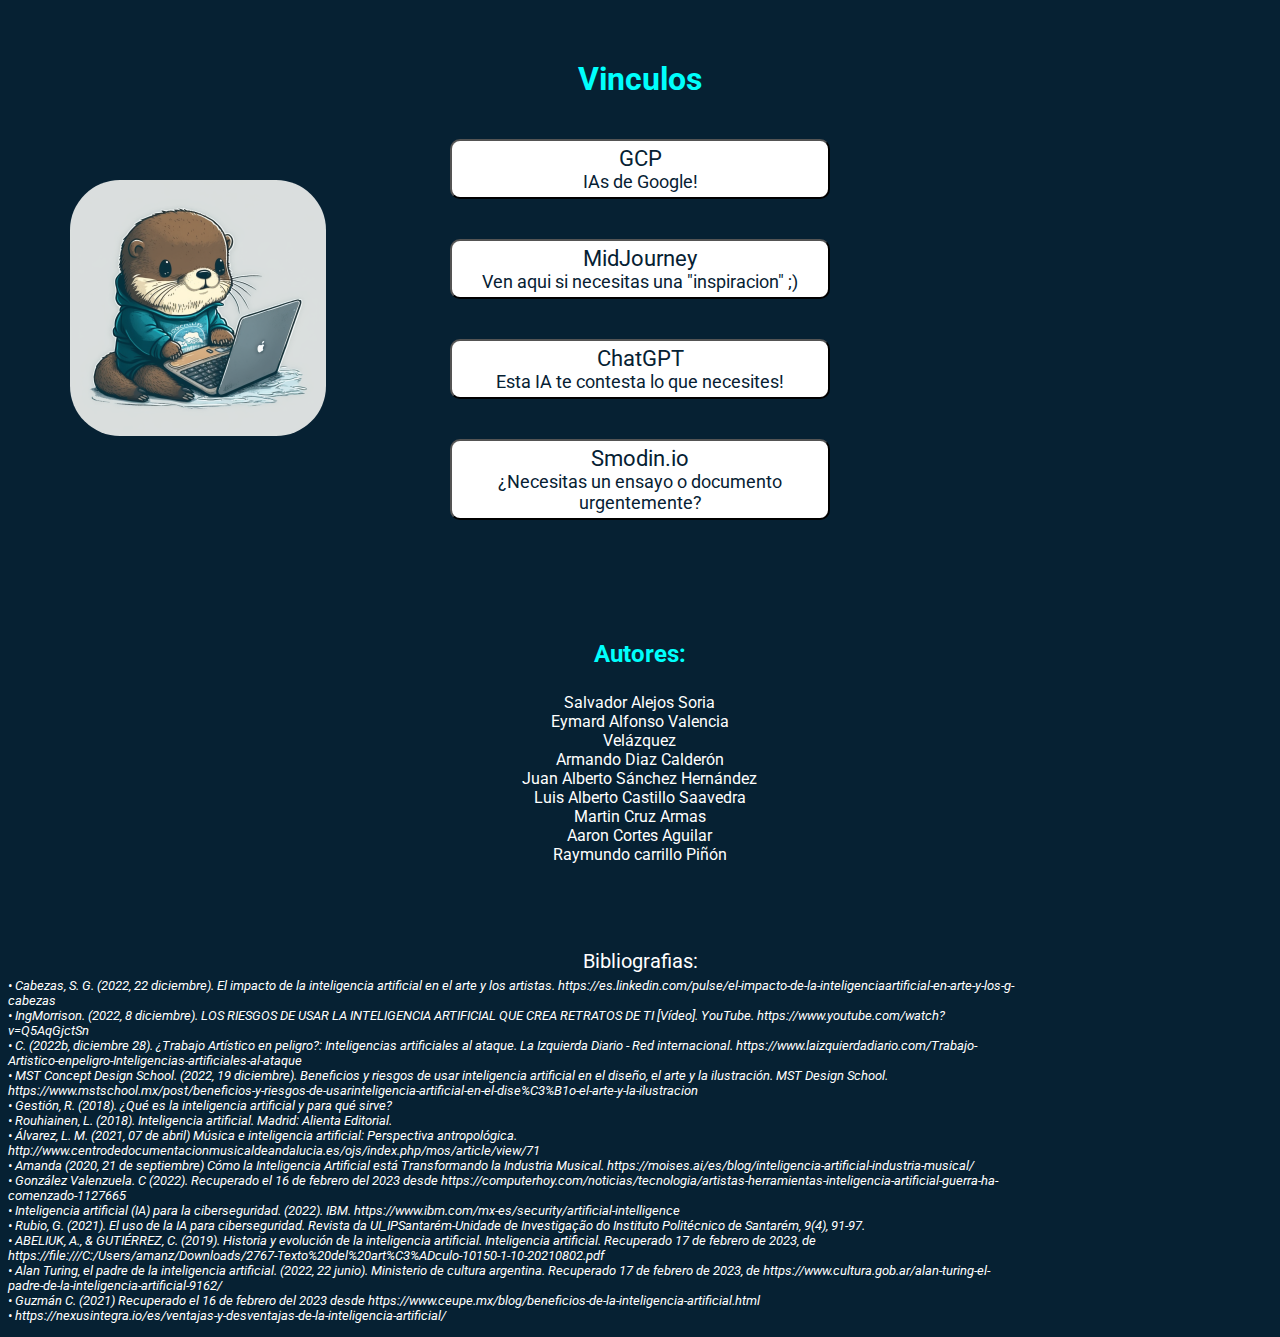
==== index.html @ 4dd0ce64 "Add files via upload" ====
<!DOCTYPE html>
<html lang="en">
<head>
    <meta charset="UTF-8">
    <meta http-equiv="X-UA-Compatible" content="IE=edge">
    <meta name="viewport" content="width=device-width, initial-scale=1.0">
    <link rel="stylesheeyt" href="css/normalize.css">
    <link rel="stylesheet" href="css/style.css">
    <link rel="preconnect" href="https://fonts.googleapis.com">
    <link rel="preconnect" href="https://fonts.gstatic.com" crossorigin>
    <link href="https://fonts.googleapis.com/css2?family=Roboto:wght@300&display=swap" rel="stylesheet">
    <title>Vinculos</title>
</head>
<body>
    
    <h1 class="titulos">Vinculos</h1>
    <ul class="li-links">
        <li><button  class="links" onclick="location.href='https://cloud.google.com/products?hl=es'"><span class="tit-l">GCP</span><br>IAs de Google!</button></li>
        <li><button  class="links" onclick="location.href='https://www.midjourney.com'"><span class="tit-l">MidJourney</span><br>Ven aqui si necesitas una "inspiracion" ;)</button></li>
        <li><button  class="links" onclick="location.href='https://chat.openai.com/chat'"><span class="tit-l">ChatGPT</span><br>Esta IA te contesta lo que necesites!</button></li>
        <li><button  class="links" onclick="location.href='https://smodin.io/es/escritor'"><span class="tit-l">Smodin.io</span><br>¿Necesitas un ensayo o documento urgentemente?</button></li>
    </ul>
    <img src="nutria.png" class="nutria">
    <h2 class="titulos">Autores:</h2>
    <ul class="li-autores">
        <li>Salvador Alejos Soria</li>
        <li>Eymard Alfonso Valencia Velázquez</li>
        <li>Armando Diaz Calderón</li>
        <li>Juan Alberto Sánchez Hernández</li>
        <li>Luis Alberto Castillo Saavedra</li>
        <li>Martin Cruz Armas</li>
        <li>Aaron Cortes Aguilar</li>
        <li>Raymundo carrillo Piñón</li>
    </ul>
    <footer><p class="tit-b">Bibliografias: </p><p class="bibl">
        •	Cabezas, S. G. (2022, 22 diciembre). El impacto de la inteligencia artificial en el arte y los artistas. https://es.linkedin.com/pulse/el-impacto-de-la-inteligenciaartificial-en-arte-y-los-g-cabezas<br>
        •	IngMorrison. (2022, 8 diciembre). LOS RIESGOS DE USAR LA INTELIGENCIA ARTIFICIAL QUE CREA RETRATOS DE TI [Vídeo]. YouTube. https://www.youtube.com/watch?v=Q5AqGjctSn<br>
        •	C. (2022b, diciembre 28). ¿Trabajo Artístico en peligro?: Inteligencias artificiales al ataque. La Izquierda Diario - Red internacional. https://www.laizquierdadiario.com/Trabajo-Artistico-enpeligro-Inteligencias-artificiales-al-ataque<br>
        •	MST Concept Design School. (2022, 19 diciembre). Beneficios y riesgos de usar inteligencia artificial en el diseño, el arte y la ilustración. MST Design School. https://www.mstschool.mx/post/beneficios-y-riesgos-de-usarinteligencia-artificial-en-el-dise%C3%B1o-el-arte-y-la-ilustracion<br>
        •	Gestión, R. (2018). ¿Qué es la inteligencia artificial y para qué sirve?<br>
        •	Rouhiainen, L. (2018). Inteligencia artificial. Madrid: Alienta Editorial.<br>
        •	Álvarez, L. M. (2021, 07 de abril) Música e inteligencia artificial: Perspectiva antropológica. http://www.centrodedocumentacionmusicaldeandalucia.es/ojs/index.php/mos/article/view/71<br>
        •	Amanda (2020, 21 de septiembre) Cómo la Inteligencia Artificial está Transformando la Industria Musical. https://moises.ai/es/blog/inteligencia-artificial-industria-musical/<br>
        •	González Valenzuela. C (2022). Recuperado el 16 de febrero del 2023 desde https://computerhoy.com/noticias/tecnologia/artistas-herramientas-inteligencia-artificial-guerra-ha-comenzado-1127665 <br>
        •	Inteligencia artificial (IA) para la ciberseguridad. (2022). IBM. https://www.ibm.com/mx-es/security/artificial-intelligence<br>
        •	Rubio, G. (2021). El uso de la IA para ciberseguridad. Revista da UI_IPSantarém-Unidade de Investigação do Instituto Politécnico de Santarém, 9(4), 91-97.<br>
        •	ABELIUK, A., & GUTIÉRREZ, C. (2019). Historia y evolución de la inteligencia artificial. Inteligencia artificial. Recuperado 17 de febrero de 2023, de https://file:///C:/Users/amanz/Downloads/2767-Texto%20del%20art%C3%ADculo-10150-1-10-20210802.pdf<br>
        •	Alan Turing, el padre de la inteligencia artificial. (2022, 22 junio). Ministerio de cultura argentina. Recuperado 17 de febrero de 2023, de https://www.cultura.gob.ar/alan-turing-el-padre-de-la-inteligencia-artificial-9162/<br>  
        •	Guzmán C. (2021) Recuperado el 16 de febrero del 2023 desde https://www.ceupe.mx/blog/beneficios-de-la-inteligencia-artificial.html<br>
        •	https://nexusintegra.io/es/ventajas-y-desventajas-de-la-inteligencia-artificial/<br>
        </p></footer>
</body>
</html>
---- css/style.css ----
*{
    background-color: #062133;
    color:white;
    font-family: 'Roboto',Arial, Helvetica, sans-serif;
    text-align: center;
}

a{
    background-color: white;
    color: #062133;
    
}


p{
    font-size: 12px;
}

.titulos{
    color:#00fffc;
    margin-top: 60px;
}

.bibl{
    font-style: italic;
    text-align: left;
    font-size: smaller;
    margin-top: 5px;
    width: 80%;
}

.nutria{
    width: 20%;
    position: absolute;
    left: 70px;
    top: 20%;
    border-radius: 50px;
    
}

ul{
    list-style: none;
    padding-left: 0;
}

.li-autores{
    width: 20%;
    margin: 0 auto 80px;
    padding: 5px;
}

.li-links{
    margin-bottom: 100px;
    padding: 15px, 0;
    
}

.links{
    margin: 20px auto;
    
    background-color: white;
    color: #062133;
    width: 30%;
    padding: 5px;
    border-radius: 10px;
    font-size: 18px;
}

.tit-b{
    font-size: 20px;
    margin-bottom: 0px;
}

.tit-l{
    font-size: 22px;
    background-color: transparent;
    color: #062133;
}

button:hover{
    background-color: #dcf1ff;
    transition: 0.5s;
}

/**********************TELEFONOS*****************/

@media (max-width:418px) {

    ::-webkit-scrollbar {
        display: none;
    }

    a{
        background-color: white;
        color: #062133;
        
    }
    
    
    p{
        font-size: 28px;
    }
    
    .titulos{
        color:#00fffc;
        margin-top: 60px;
    }
    
    .bibl{
        font-style: italic;
        text-align: justify;
        font-size: smaller;
        margin-top: 5px;
        width: 60%;
        padding-bottom: 2px;
    }
    
    .nutria{
        width: 22%;
        position: absolute;
        left: 20px;
        top: 5%;
        border-radius: 50px;
        
    }
    
    ul{
        list-style: none;
        padding-left: 0;
    }
    
    .li-autores{
        width: 80%;
        margin: 0 auto 80px;
        padding: 5px;
    }
    
    .li-links{
        margin-bottom: 100px;
        padding: 15px, 0;
        
    }
    
    .links{
        margin: 20px auto;
        border: 1px solid white;
        background-color: white;
        color: #062133;
        width: 70%;
        padding: 5px;
        border-radius: 10px;
        font-size: 18px;
    }
    
    .tit-b{
        font-size: 20px;
        margin-bottom: 0px;
    }
    
    .tit-l{
        font-size: 22px;
        background-color: white;
        color: #062133;
    }
}

@media (max-width:280px) {
    .nutria{
        left: 75%;
    }
}
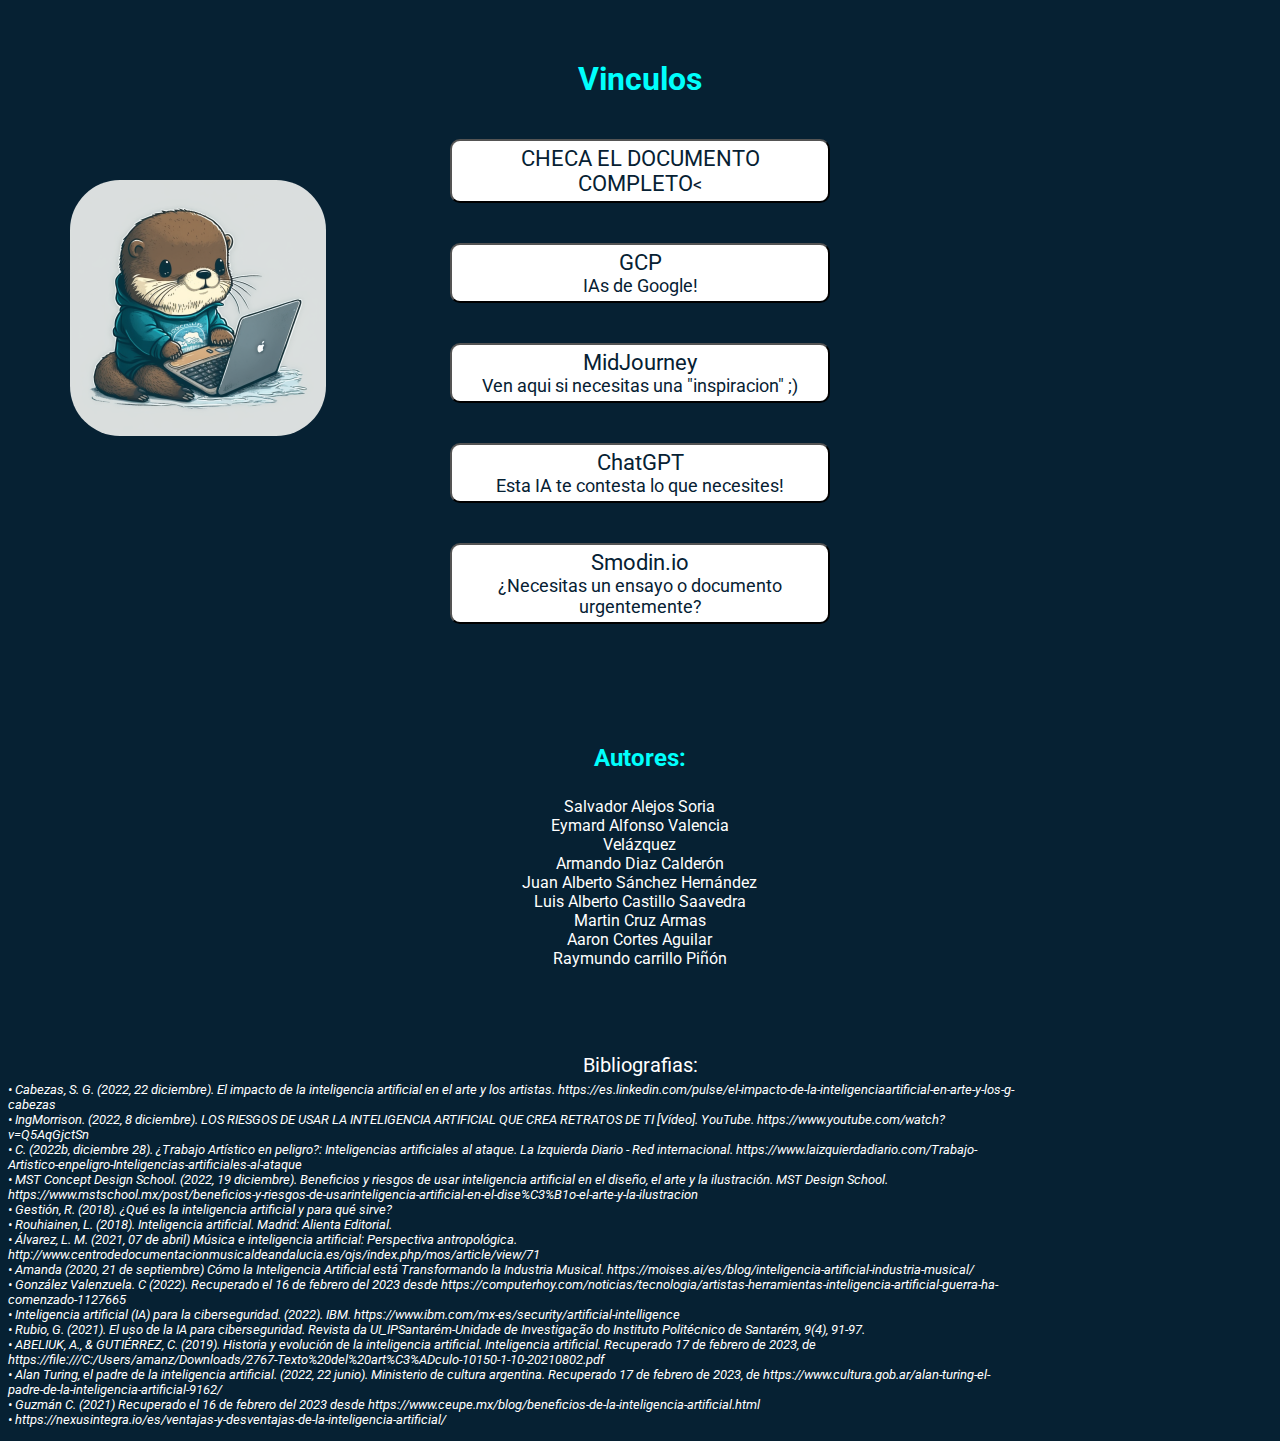
==== commit 4fd7a3ce: "Update index.html" ====
--- a/index.html
+++ b/index.html
@@ -15,6 +15,7 @@
     
     <h1 class="titulos">Vinculos</h1>
     <ul class="li-links">
+        <li><button  class="links" onclick="location.href='https://cloud.google.com/products?hl=es'"><span class="tit-l doc-c">CHECA EL DOCUMENTO COMPLETO</span><</button></li>
         <li><button  class="links" onclick="location.href='https://cloud.google.com/products?hl=es'"><span class="tit-l">GCP</span><br>IAs de Google!</button></li>
         <li><button  class="links" onclick="location.href='https://www.midjourney.com'"><span class="tit-l">MidJourney</span><br>Ven aqui si necesitas una "inspiracion" ;)</button></li>
         <li><button  class="links" onclick="location.href='https://chat.openai.com/chat'"><span class="tit-l">ChatGPT</span><br>Esta IA te contesta lo que necesites!</button></li>
@@ -50,4 +51,4 @@
         •	https://nexusintegra.io/es/ventajas-y-desventajas-de-la-inteligencia-artificial/<br>
         </p></footer>
 </body>
-</html>+</html>
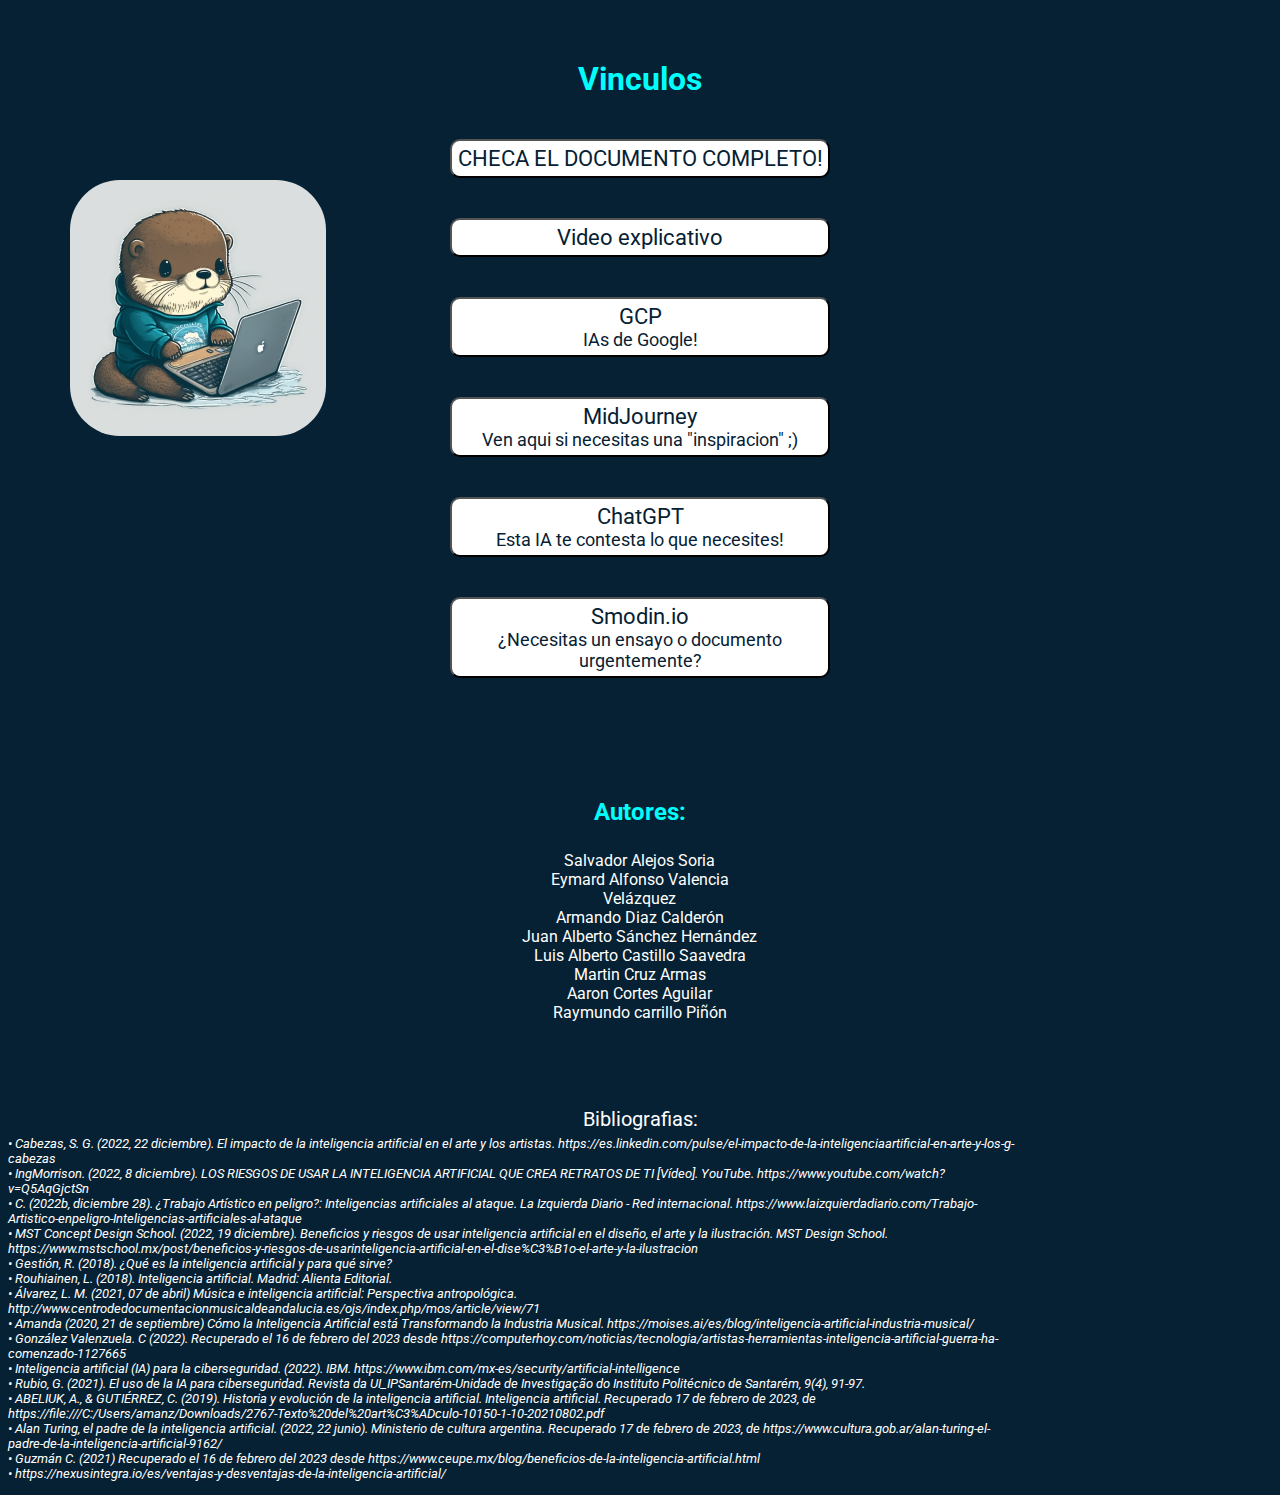
==== commit be3ec83b: "Update index.html" ====
--- a/index.html
+++ b/index.html
@@ -15,7 +15,8 @@
     
     <h1 class="titulos">Vinculos</h1>
     <ul class="li-links">
-        <li><button  class="links" onclick="location.href='https://cloud.google.com/products?hl=es'"><span class="tit-l doc-c">CHECA EL DOCUMENTO COMPLETO</span><</button></li>
+        <li><button  class="links" onclick="location.href='https://drive.google.com/file/d/12zsGaOEPN5OyZP4i71pI2u8IgJ8OlqDz/view?usp=sharing'"><span class="tit-l doc-c">CHECA EL DOCUMENTO COMPLETO!</span></button></li>
+        <li><button  class="links" onclick="location.href='https://youtu.be/IePjF2EzmBY'"><span class="tit-l">Video explicativo</span></button></li>
         <li><button  class="links" onclick="location.href='https://cloud.google.com/products?hl=es'"><span class="tit-l">GCP</span><br>IAs de Google!</button></li>
         <li><button  class="links" onclick="location.href='https://www.midjourney.com'"><span class="tit-l">MidJourney</span><br>Ven aqui si necesitas una "inspiracion" ;)</button></li>
         <li><button  class="links" onclick="location.href='https://chat.openai.com/chat'"><span class="tit-l">ChatGPT</span><br>Esta IA te contesta lo que necesites!</button></li>
--- a/css/style.css
+++ b/css/style.css
@@ -11,6 +11,9 @@
     
 }
 
+.doc-c{
+    font-size: 18px;
+}
 
 p{
     font-size: 12px;
@@ -168,4 +171,4 @@
     .nutria{
         left: 75%;
     }
-}+}
